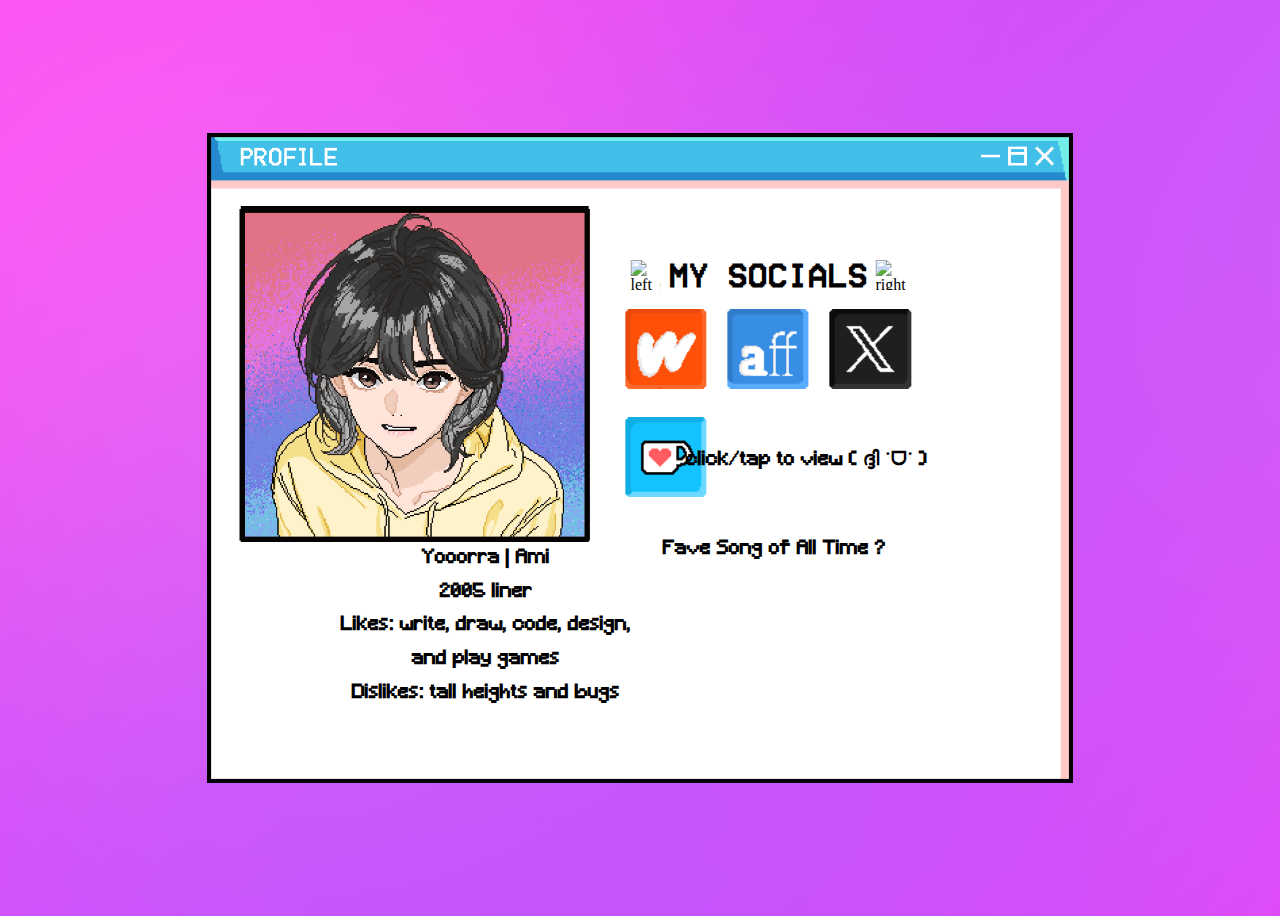
==== index.html @ 406fdf79 "Update and rename profile.html to index.html" ====
<!DOCTYPE html>
<html lang="en">
<head>
    <meta charset="UTF-8">
    <meta name="Yooorra" content="infos">
    <title>Yooorra's Stuff</title>
    <link rel="stylesheet" href="basepfp.css">
</head>
<body>
    <script src="animations.js"></script>
    <div class="main_window">
        <img src="imgs/window profile.png" alt="main_window">
    </div>
    <div class="text_over_window">
        <div class="main_window_gif">
            <img src="https://emoji.discadia.com/emojis/7e2667e7-a435-4a7d-9041-dadcb9749643.gif" alt="left_gif" class="main_window_giff">
            <h1>My Socials</h1>
            <img src="https://emoji.discadia.com/emojis/7e2667e7-a435-4a7d-9041-dadcb9749643.gif" alt="right_gif" class="main_window_giff">
        </div>
    </div>
    <link rel="stylesheet" href="assets.css">

    <!-- Logo with an ID to target in JavaScript -->
    <div class="logos">
        <div class="wattpad">
            <a href="https://www.wattpad.com/user/Yooorra">
                <img src="imgs/wattpad.png" alt="wattpad_logo" class="clickable-icon" data-clicked-src="imgs/wattpadclicked.png">
            </a>
        </div>
        <div class="aff">
            <a href="https://www.asianfanfics.com/profile/u/Yooorra">
                <img src="imgs/aff.png" alt="aff_logo" class="clickable-icon" data-clicked-src="imgs/affclicked.png">
            </a>
        </div>
        <div class="x">
            <a href="https://x.com/Yooorra">
                <img src="imgs/x.png" alt="x_logo" class="clickable-icon" data-clicked-src="imgs/xclicked.png">
            </a>
        </div>
        <div class="kofi">
            <a href="https://ko-fi.com/yooorra">
                <img src="imgs/kofi.png" alt="kofi_logo" class="clickable-icon" data-clicked-src="imgs/koficlicked.png">
            </a>
        </div>
        <div class="reminder">
            <h3>click/tap to view ( ദ്ദി ˙ᗜ˙ )</h3>
        </div>
    </div>

    <div class="info_yooorra">
        <h3>Yooorra | Ami<br>
        2005 liner<br>
        Likes: write, draw, code, design,<br>
        and play games<br>
        Dislikes: tall heights and bugs</h3>
    </div>

    <div class="song">
        <h3>Fave Song of All Time ?</h3>
    </div>

    <div class="overlay-frame">
        <iframe style="border-radius:12px" src="https://open.spotify.com/embed/track/285Bh5EkbxGGE76ge8JDbH?utm_source=generator" width="100%" height="152" frameBorder="0" allow="autoplay; clipboard-write; encrypted-media; fullscreen; picture-in-picture" loading="lazy"></iframe>
    </div>
</body>
</html>
---- basepfp.css ----
body {
    background-image: url(imgs/webpage\ bg.png);
    background-repeat: no-repeat;
    background-size: cover;
}

h1 {
    font-family: homevideo;
    margin: 0;
}

@font-face {
    font-family: 'homevideo';
    src: url(fonts/HomeVideo-Regular.woff);
    font-weight: normal;
    font-style: normal;
}

h3 {
    font-family: minecraft;
    margin: 0;
}

@font-face {
    font-family: 'minecraft';
    src:url(fonts/Minecraft.woff);
    font-weight: normal;
    font-style: normal;
}

.reminder {
    position: absolute;
    top: 51%;
    left: 63%;
    transform: translate(-50%, -50%);
    color: black;
    text-align: center;
    padding: 20px;
}

.info_yooorra h3 {
    position: absolute;
    top: 69%;
    left: 38%;
    transform: translate(-50%, -50%);
    color: black;
    text-align: center;
    padding: 20px;
    line-height: 1.8;
    margin: 5px 0;
}

.song {
    position: absolute;
    top: 61%;
    left: 60.5%;
    transform: translate(-50%, -50%);
    color: black;
    text-align: center;
    padding: 20px;
}

.text_over_window {
    position: absolute;
    top: 30%;
    left: 60%;
    transform: translate(-50%, -50%);
    color: black;
    text-align: center;
    padding: 20px;
}

.main_window {
    text-align: center;
    display: flex;
    justify-content: center;
    align-items: center;
    height: 100vh;
    position: relative;
}

.main_window img {
    height: 650px;
    width: auto;
    display: block;
    margin: 0 auto;
}

.main_window_gif {
    display: flex;
    align-items: center;
    justify-content: center;
    margin-top: 10px;
}

.main_window_giff {
    width: 30px;
    height: 30px;
    margin-inline: 8px;
}
---- assets.css ----
.wattpad {
  position: absolute;
  top: 39%;
  left: 52%;
  transform: translate(-50%, -50%);
  text-align: center;
  padding: 20px;
}

.wattpad img {
  height: 80px;
  width: auto;
  transition: transform 0.3s ease-in-out, opacity 0.3s ease-in-out;
}

.aff {
  position: absolute;
  top: 39%;
  left: 60%;
  transform: translate(-50%, -50%);
  text-align: center;
  padding: 20px;
}

.aff img {
  height: 80px;
  width: auto;
  transition: transform 0.3s ease-in-out, opacity 0.3s ease-in-out;
}

.x {
  position: absolute;
  top: 39%;
  left: 68%;
  transform: translate(-50%, -50%);
  text-align: center;
  padding: 20px;
}

.x img {
  height: 80px;
  width: auto;
  transition: transform 0.3s ease-in-out, opacity 0.3s ease-in-out;
}

.kofi {
  position: absolute;
  top: 51%;
  left: 52%;
  transform: translate(-50%, -50%);
  text-align: center;
  padding: 20px;
}

.kofi img {
  height: 80px;
  width: auto;
  transition: transform 0.3s ease-in-out, opacity 0.3s ease-in-out;
}

.overlay-frame {
  position: absolute;
  top: 70.5%; /* Adjust to place iframe vertically over the window */
  left: 60%; /* Center horizontally */
  transform: translate(-50%, -50%); /* Center both vertically and horizontally */
  width: 20%; /* Set iframe width */
  z-index: 10; /* Ensures iframe is above other elements */
}
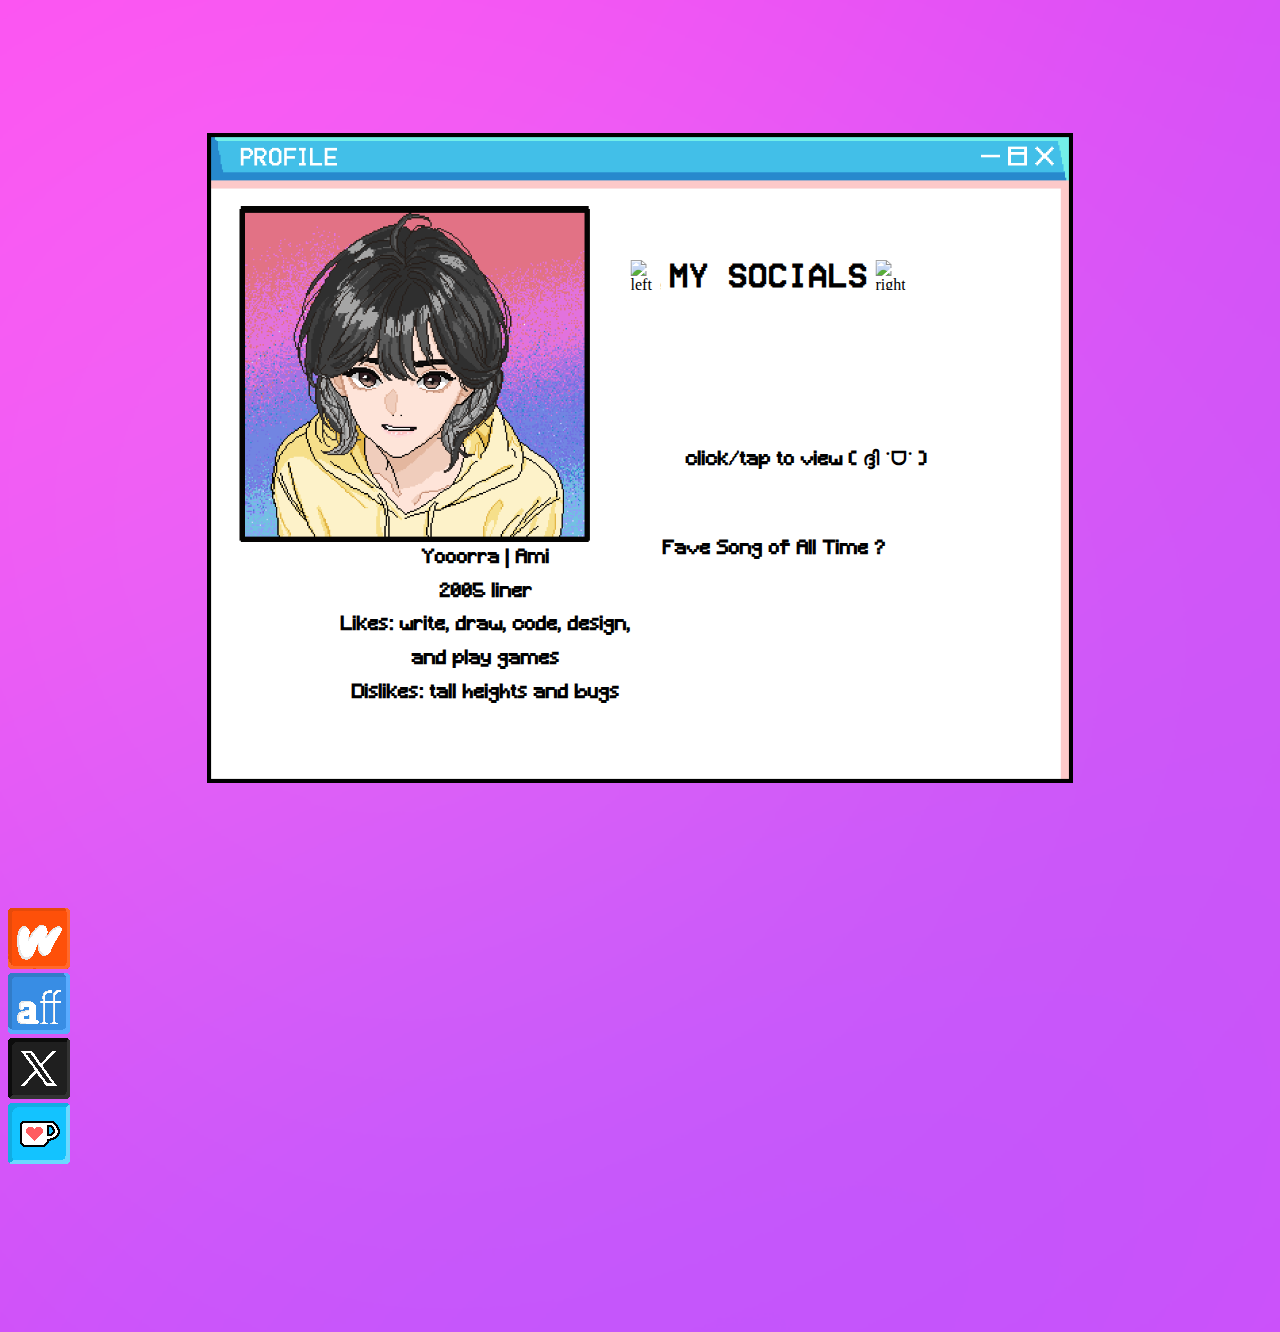
==== commit c1d0f6c3: "Update index.html" ====
--- a/index.html
+++ b/index.html
@@ -18,7 +18,6 @@
             <img src="https://emoji.discadia.com/emojis/7e2667e7-a435-4a7d-9041-dadcb9749643.gif" alt="right_gif" class="main_window_giff">
         </div>
     </div>
-    <link rel="stylesheet" href="assets.css">
 
     <!-- Logo with an ID to target in JavaScript -->
     <div class="logos">
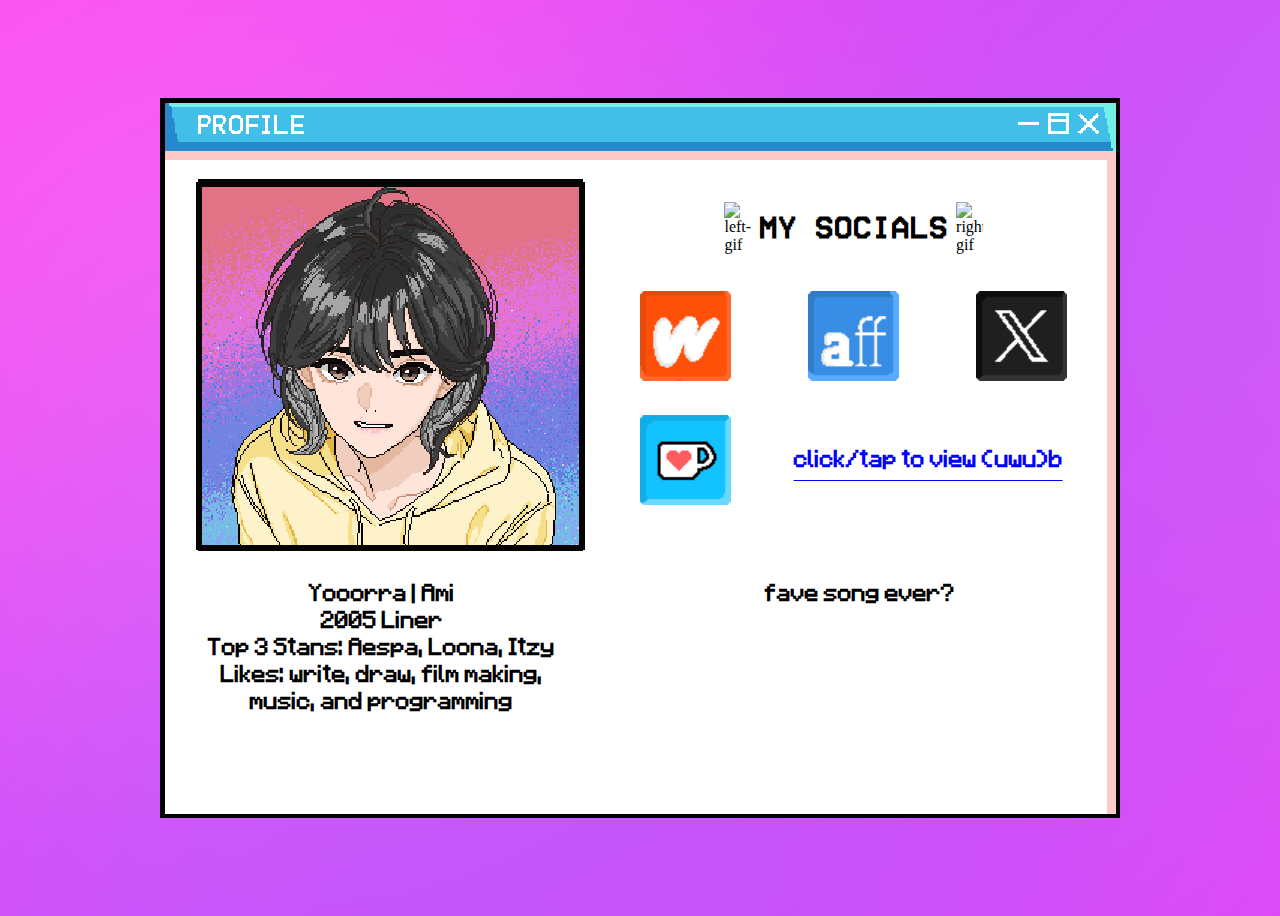
==== commit 08da581e: "Add files via upload" ====
--- a/index.html
+++ b/index.html
@@ -8,58 +8,49 @@
 </head>
 <body>
     <script src="animations.js"></script>
-    <div class="main_window">
-        <img src="imgs/window profile.png" alt="main_window">
-    </div>
-    <div class="text_over_window">
-        <div class="main_window_gif">
-            <img src="https://emoji.discadia.com/emojis/7e2667e7-a435-4a7d-9041-dadcb9749643.gif" alt="left_gif" class="main_window_giff">
-            <h1>My Socials</h1>
-            <img src="https://emoji.discadia.com/emojis/7e2667e7-a435-4a7d-9041-dadcb9749643.gif" alt="right_gif" class="main_window_giff">
+    <div class="main-window">
+        <div class="enclosed_together">
+            <div class="title">
+                <img src="https://emoji.discadia.com/emojis/7e2667e7-a435-4a7d-9041-dadcb9749643.gif" alt="left-gif">
+                <h1>My Socials</h1>
+                <img src="https://emoji.discadia.com/emojis/7e2667e7-a435-4a7d-9041-dadcb9749643.gif" alt="right-gif">
+            </div>
+            <div class="logos">
+                <div class="wattpad">
+                    <a href="https://www.wattpad.com/user/Yooorra">
+                        <img src="imgs/wattpad.png" alt="wattpad_logo" class="clickable-icon" data-clicked-src="imgs/wattpadclicked.png">
+                    </a>
+                </div>
+                <div class="aff">
+                    <a href="https://www.asianfanfics.com/profile/u/Yooorra">
+                        <img src="imgs/aff.png" alt="aff_logo" class="clickable-icon" data-clicked-src="imgs/affclicked.png">
+                    </a>
+                </div>
+                <div class="x">
+                    <a href="https://x.com/Yooorra">
+                        <img src="imgs/x.png" alt="x_logo" class="clickable-icon" data-clicked-src="imgs/xclicked.png">
+                    </a>
+                </div>
+                <div class="kofi">
+                    <a href="https://ko-fi.com/yooorra">
+                        <img src="imgs/kofi.png" alt="kofi_logo" class="clickable-icon" data-clicked-src="imgs/koficlicked.png">
+                    </a>
+                </div>
+                <div class="reminder">
+                    <h3><u>click/tap to view (uwu)b</u></h3>
+                </div>
+                <div class="song">
+                    <h3>fave song ever?</h3>
+                    <iframe style="border-radius:12px" src="https://open.spotify.com/embed/track/285Bh5EkbxGGE76ge8JDbH?utm_source=generator" width="100%" height="152" frameBorder="0" allow="autoplay; clipboard-write; encrypted-media; fullscreen; picture-in-picture" loading="lazy"></iframe>
+                </div>
+                <div class="info">
+                    <h3>Yooorra | Ami<br>
+                    2005 Liner<br>
+                    Top 3 Stans: Aespa, Loona, Itzy<br>
+                    Likes: write, draw, film making,<br>
+                    music, and programming</h3>
+                </div>
+            </div>
         </div>
     </div>
-
-    <!-- Logo with an ID to target in JavaScript -->
-    <div class="logos">
-        <div class="wattpad">
-            <a href="https://www.wattpad.com/user/Yooorra">
-                <img src="imgs/wattpad.png" alt="wattpad_logo" class="clickable-icon" data-clicked-src="imgs/wattpadclicked.png">
-            </a>
-        </div>
-        <div class="aff">
-            <a href="https://www.asianfanfics.com/profile/u/Yooorra">
-                <img src="imgs/aff.png" alt="aff_logo" class="clickable-icon" data-clicked-src="imgs/affclicked.png">
-            </a>
-        </div>
-        <div class="x">
-            <a href="https://x.com/Yooorra">
-                <img src="imgs/x.png" alt="x_logo" class="clickable-icon" data-clicked-src="imgs/xclicked.png">
-            </a>
-        </div>
-        <div class="kofi">
-            <a href="https://ko-fi.com/yooorra">
-                <img src="imgs/kofi.png" alt="kofi_logo" class="clickable-icon" data-clicked-src="imgs/koficlicked.png">
-            </a>
-        </div>
-        <div class="reminder">
-            <h3>click/tap to view ( ദ്ദി ˙ᗜ˙ )</h3>
-        </div>
-    </div>
-
-    <div class="info_yooorra">
-        <h3>Yooorra | Ami<br>
-        2005 liner<br>
-        Likes: write, draw, code, design,<br>
-        and play games<br>
-        Dislikes: tall heights and bugs</h3>
-    </div>
-
-    <div class="song">
-        <h3>Fave Song of All Time ?</h3>
-    </div>
-
-    <div class="overlay-frame">
-        <iframe style="border-radius:12px" src="https://open.spotify.com/embed/track/285Bh5EkbxGGE76ge8JDbH?utm_source=generator" width="100%" height="152" frameBorder="0" allow="autoplay; clipboard-write; encrypted-media; fullscreen; picture-in-picture" loading="lazy"></iframe>
-    </div>
-</body>
-</html>
+</body>--- a/basepfp.css
+++ b/basepfp.css
@@ -1,100 +1,137 @@
+@font-face {
+    font-family: homevideo;
+    src: url(fonts/HomeVideo-Regular.woff);
+    font-style: normal;
+}
+
+@font-face {
+    font-family: minecraft;
+    src: url(fonts/Minecraftia-Regular.woff);
+}
+
 body {
     background-image: url(imgs/webpage\ bg.png);
     background-repeat: no-repeat;
     background-size: cover;
+    /* Add padding instead of margin */
+    padding-left: 20%; /* Add left padding */
+    padding-right: 20%; /* Add right padding */
 }
 
-h1 {
-    font-family: homevideo;
-    margin: 0;
-}
-
-@font-face {
-    font-family: 'homevideo';
-    src: url(fonts/HomeVideo-Regular.woff);
-    font-weight: normal;
-    font-style: normal;
-}
-
-h3 {
-    font-family: minecraft;
-    margin: 0;
-}
-
-@font-face {
-    font-family: 'minecraft';
-    src:url(fonts/Minecraft.woff);
-    font-weight: normal;
-    font-style: normal;
-}
-
-.reminder {
-    position: absolute;
-    top: 51%;
-    left: 63%;
-    transform: translate(-50%, -50%);
-    color: black;
-    text-align: center;
-    padding: 20px;
-}
-
-.info_yooorra h3 {
-    position: absolute;
-    top: 69%;
-    left: 38%;
-    transform: translate(-50%, -50%);
-    color: black;
-    text-align: center;
-    padding: 20px;
-    line-height: 1.8;
-    margin: 5px 0;
-}
-
-.song {
-    position: absolute;
-    top: 61%;
-    left: 60.5%;
-    transform: translate(-50%, -50%);
-    color: black;
-    text-align: center;
-    padding: 20px;
-}
-
-.text_over_window {
-    position: absolute;
-    top: 30%;
-    left: 60%;
-    transform: translate(-50%, -50%);
-    color: black;
-    text-align: center;
-    padding: 20px;
-}
-
-.main_window {
-    text-align: center;
+.main-window {
     display: flex;
     justify-content: center;
     align-items: center;
-    height: 100vh;
+    min-height: 100vh;
+    flex-direction: column; 
+}
+
+.enclosed_together {
+    width: 960px; 
+    height: 720px; 
+    background-image: url(imgs/window_profile.png); 
+    max-width: 960vh; 
+    max-height: 720vh; 
     position: relative;
 }
 
-.main_window img {
-    height: 650px;
-    width: auto;
-    display: block;
-    margin: 0 auto;
-}
-
-.main_window_gif {
+.title {
     display: flex;
     align-items: center;
     justify-content: center;
-    margin-top: 10px;
+    margin-left: 44.5%;
+    margin-top: 10%;
+  }
+
+.title h1 {
+    font-family: homevideo;
+    font-size: 190%;
 }
 
-.main_window_giff {
-    width: 30px;
-    height: 30px;
+.title img {
+    width: 5%;
+    height: 5%;
     margin-inline: 8px;
-}+}
+
+.wattpad, .aff, .x, .kofi {
+    transition: transform 0.3s ease-in-out, opacity 0.3s ease-in-out;
+}
+
+.wattpad img {
+    margin-top: 3%;
+    margin-left: 50%;
+    height: 90px;
+    width: auto;
+    position: absolute;
+    transition: transform 0.3s ease-in-out, opacity 0.3s ease-in-out;
+}
+
+.aff img {
+    margin-top: 3%;
+    margin-left: 67.5%;
+    height: 90px;
+    width: auto;
+    position: absolute;
+    transition: transform 0.3s ease-in-out, opacity 0.3s ease-in-out;
+}
+
+.x img {
+    margin-top: 3%;
+    margin-left: 85%;
+    height: 90px;
+    width: auto;
+    position: absolute;
+    transition: transform 0.3s ease-in-out, opacity 0.3s ease-in-out;
+}
+
+.kofi img {
+    margin-top: 16%;
+    margin-left: 50%;
+    height: 90px;
+    width: auto;
+    position: absolute;
+    transition: transform 0.3s ease-in-out, opacity 0.3s ease-in-out;
+}
+
+.reminder h3 {
+    font-family: minecraft;
+    font-size: 120%;
+    margin-top: 19.1%;
+    margin-left: 66%;
+    color: blue;
+    position: absolute;
+}
+
+.song h3 {
+    font-family: minecraft;
+    font-size: 120%;
+    margin-top: 33%;
+    margin-left: 63%;
+    position: absolute;
+}
+
+.info h3 {
+    font-family: minecraft;
+    font-size: 120%;
+    margin-top: 33%;
+    margin-left: 5%;
+    text-align: center;
+    position: absolute;
+}
+
+.song iframe {
+    margin-top: 37%;
+    margin-left: 48.4%;
+    height: 180px;
+    width: 450px;
+    position: absolute;
+}
+
+@media (max-width: 768px) { /* Adjust the breakpoint as needed */
+    body {
+        /* Adjust padding for smaller screens */
+        padding-left: 5%; /* Add left padding */
+        padding-right: 5%; /* Add right padding */
+    }
+  }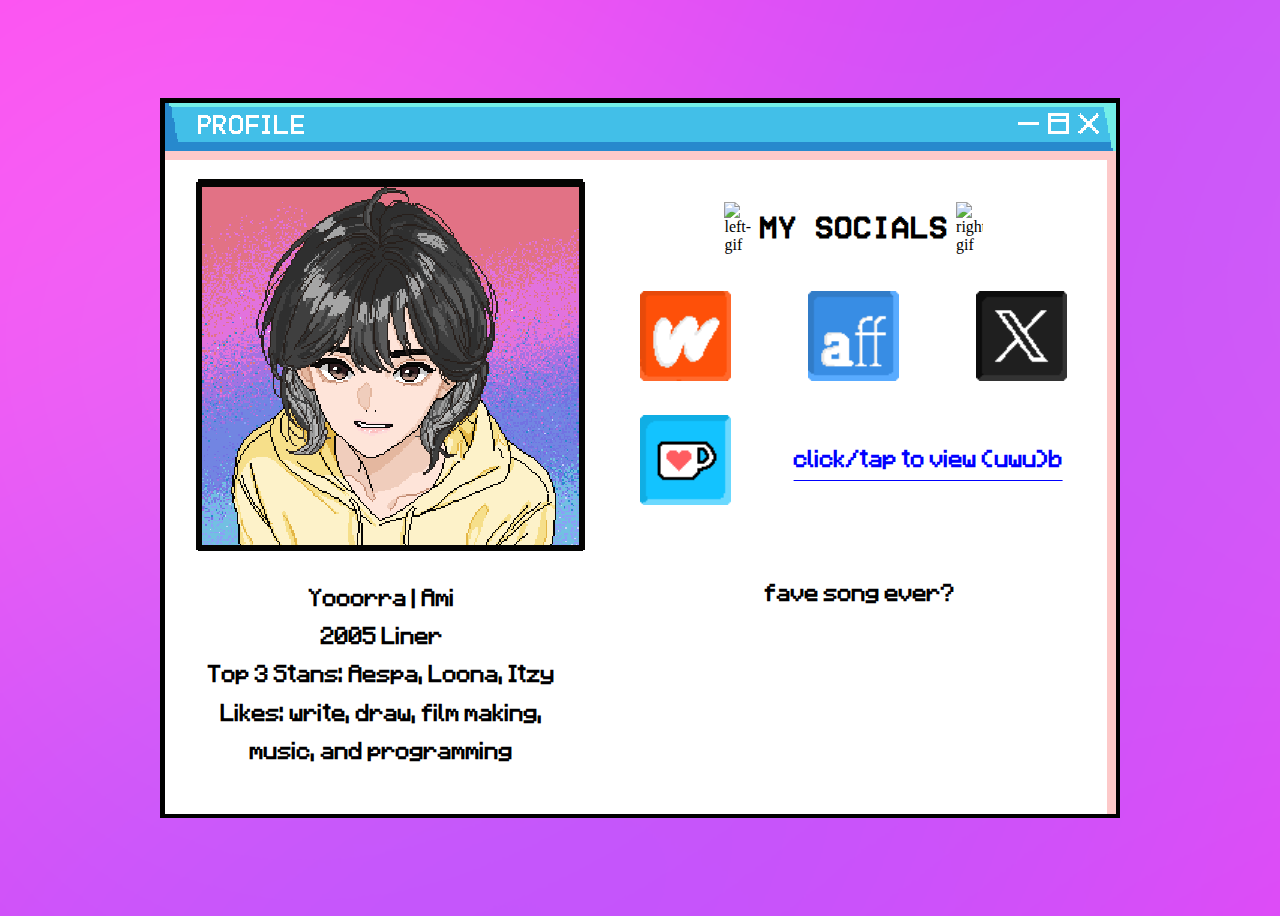
==== commit 7c06ac5e: "Update index.html" ====
--- a/index.html
+++ b/index.html
@@ -11,9 +11,9 @@
     <div class="main-window">
         <div class="enclosed_together">
             <div class="title">
-                <img src="https://emoji.discadia.com/emojis/7e2667e7-a435-4a7d-9041-dadcb9749643.gif" alt="left-gif">
+                <img src="https://cdn3.emoji.gg/emojis/5688-kuromidance.gif" alt="left-gif">
                 <h1>My Socials</h1>
-                <img src="https://emoji.discadia.com/emojis/7e2667e7-a435-4a7d-9041-dadcb9749643.gif" alt="right-gif">
+                <img src="https://cdn3.emoji.gg/emojis/5688-kuromidance.gif" alt="right-gif">
             </div>
             <div class="logos">
                 <div class="wattpad">
@@ -53,4 +53,4 @@
             </div>
         </div>
     </div>
-</body>+</body>
--- a/basepfp.css
+++ b/basepfp.css
@@ -118,6 +118,7 @@
     margin-left: 5%;
     text-align: center;
     position: absolute;
+    line-height: 2;
 }
 
 .song iframe {
@@ -131,7 +132,12 @@
 @media (max-width: 768px) { /* Adjust the breakpoint as needed */
     body {
         /* Adjust padding for smaller screens */
-        padding-left: 5%; /* Add left padding */
-        padding-right: 5%; /* Add right padding */
+        padding-left: 5%; 
+        padding-right: 5%; 
     }
-  }+
+    .info h3 { 
+        line-height: 2.5; 
+        font-size: 100%;   
+    }
+}
